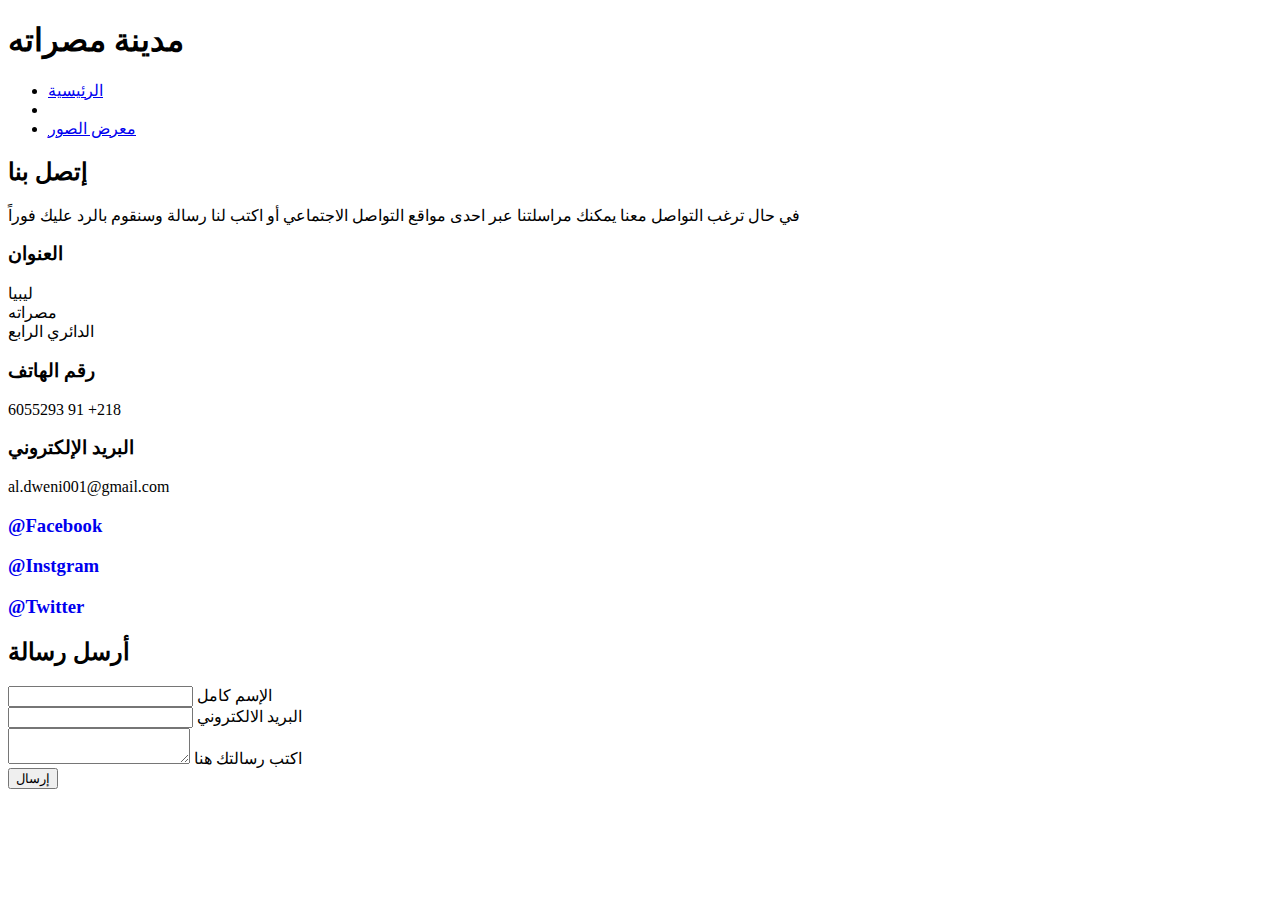
==== html/ContactUs.html @ 22d46e85 "Update ContactUs.html" ====
<!DOCTYPE html>
<html lang="en">
<head>
    <meta charset="UTF-8">
    <meta http-equiv="X-UA-Compatible" content="IE=edge">
    <meta name="viewport" content="width=device-width, initial-scale=1.0">
    <title>Document</title>
    <link rel="stylesheet" href="../css/all.min.css">
    <link rel="stylesheet" href="../css/style3.css">

</head>
<body>
   <div class="bg">
    <nav class="navbar">
    <div class="maisrata">
        <h1>مدينة مصراته</h1>
    </div>
    <div class="nav-link">
        <ul>
            <li><a href="../index.html">الرئيسية</a></li>
            <li class="active"><a href="#" style="color: white;">تواصل معنا</a></li>
            <li><a href="./PhotoGallery.html">معرض الصور</a></li>
            <a href="#"><i class="fas fa-bars"></i></a>
        </ul>
    </div>
    </nav>
     <section class="contact">
        <div class="content">
            <h2>إتصل بنا</h2>
            <p>في حال ترغب التواصل معنا يمكنك مراسلتنا عبر احدى مواقع التواصل الاجتماعي أو اكتب لنا رسالة وسنقوم بالرد عليك فوراً</p>
        </div>
        <div class="container">
            <div class="contactInfo">
                <div class="box">
                    <div class="icon"><i class="fas fa-map-marker-alt"></i></div>
                    <div class="text">
                    <h3>العنوان</h3>
                    <p>ليبيا<br>مصراته<br>الدائري الرابع</p>
                    </div>
                </div>

                <div class="box">
                    <div class="icon"><i class="fas fa-phone"></i></div>
                    <div class="text">
                    <h3>رقم الهاتف</h3>
                    <p>6055293 91 +218</p>
                    </div>
                </div>

                <div class="box">
                    <div class="icon"><i class="far fa-envelope"></i></div>
                    <div class="text">
                    <h3>البريد الإلكتروني</h3>
                    <p>al.dweni001@gmail.com</p>
                    </div>
                </div>
            </div>

            <div class="ss">
                <div class="box">
                    <div class="icon"><i class="fab fa-facebook-f" style="color: black; font-size: 30px;"></i></div>
                    <div class="text">
                    <a href="https://ar-ar.facebook.com/"style="text-decoration: none;"><h3>@Facebook</h3></a>
                    
                    <p></p>
                    </div>
                </div>

                <div class="box">
                    <div class="icon"><i class="fab fa-instagram" style="color: black; font-size: 30px;"></i></div>
                    <div class="text">
                    <a href="https://www.instagram.com/"style="text-decoration: none;"><h3>@Instgram</h3></a>
                    </div>
                </div>

                <div class="box">
                    <div class="icon"><i class="fab fa-twitter" style="color: black; font-size: 30px;"></i></div>
                    <div class="text">
                    <a href="https://www.twitter.com"style="text-decoration: none;"><h3>@Twitter</h3></a>
                    </div>
                </div>
            </div>


            <div class="contactForm">
                <form>
                    <h2>أرسل رسالة</h2>

                    <div class="inputBox"> <!-- input-data -->
                        
                        <input type="text" name="" required="required">
                        <label>الإسم كامل</label>
                    </div>

                    <div class="inputBox">
                        <input type="text" name="" required="required">
                        <label>البريد الالكتروني</label>
                       
                    </div>

                    <div class="inputBox">
                        <textarea required="required"></textarea>
                        <label>اكتب رسالتك هنا</label>
                    </div>

                    <div class="inputBox">
                        <input type="submit" name="" value="إرسال">
                    </div>


                </form>

            </div>
        </div>
    </div>
     </section>
</body>
</html>
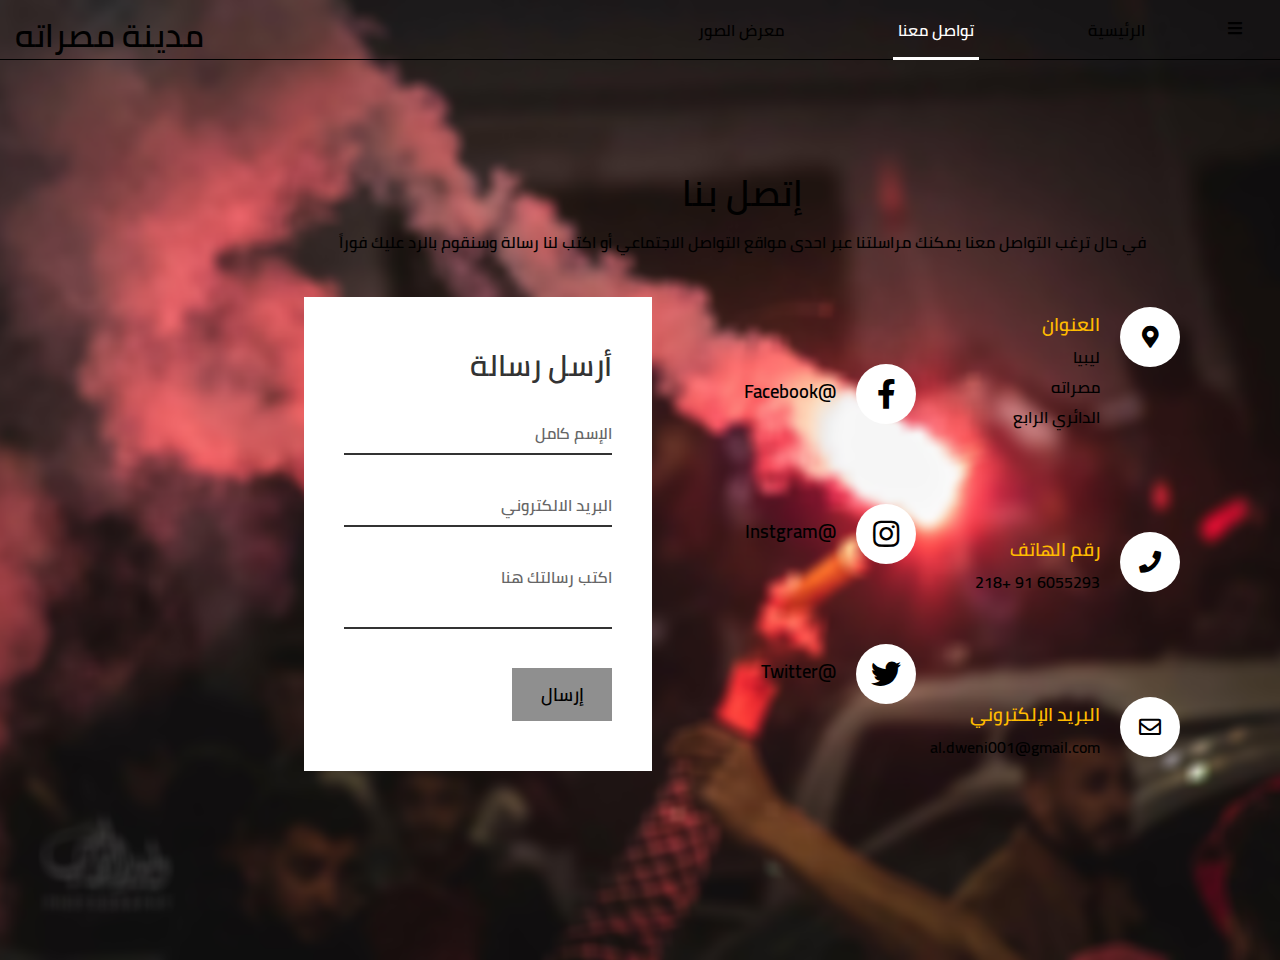
==== commit b274c7ff: "create html" ====
--- a/html/ContactUs.html
+++ b/html/ContactUs.html
@@ -17,7 +17,7 @@
     </div>
     <div class="nav-link">
         <ul>
-            <li><a href="../index.html">الرئيسية</a></li>
+            <li><a href="../HomePage.html">الرئيسية</a></li>
             <li class="active"><a href="#" style="color: white;">تواصل معنا</a></li>
             <li><a href="./PhotoGallery.html">معرض الصور</a></li>
             <a href="#"><i class="fas fa-bars"></i></a>
@@ -115,4 +115,4 @@
     </div>
      </section>
 </body>
-</html>
+</html>--- a/css/all.min.css
+++ b/css/all.min.css
@@ -0,0 +1,5 @@
+/*!
+ * Font Awesome Free 5.15.3 by @fontawesome - https://fontawesome.com
+ * License - https://fontawesome.com/license/free (Icons: CC BY 4.0, Fonts: SIL OFL 1.1, Code: MIT License)
+ */
+.fa,.fab,.fad,.fal,.far,.fas{-moz-osx-font-smoothing:grayscale;-webkit-font-smoothing:antialiased;display:inline-block;font-style:normal;font-variant:normal;text-rendering:auto;line-height:1}.fa-lg{font-size:1.33333em;line-height:.75em;vertical-align:-.0667em}.fa-xs{font-size:.75em}.fa-sm{font-size:.875em}.fa-1x{font-size:1em}.fa-2x{font-size:2em}.fa-3x{font-size:3em}.fa-4x{font-size:4em}.fa-5x{font-size:5em}.fa-6x{font-size:6em}.fa-7x{font-size:7em}.fa-8x{font-size:8em}.fa-9x{font-size:9em}.fa-10x{font-size:10em}.fa-fw{text-align:center;width:1.25em}.fa-ul{list-style-type:none;margin-left:2.5em;padding-left:0}.fa-ul>li{position:relative}.fa-li{left:-2em;position:absolute;text-align:center;width:2em;line-height:inherit}.fa-border{border:.08em solid #eee;border-radius:.1em;padding:.2em .25em .15em}.fa-pull-left{float:left}.fa-pull-right{float:right}.fa.fa-pull-left,.fab.fa-pull-left,.fal.fa-pull-left,.far.fa-pull-left,.fas.fa-pull-left{margin-right:.3em}.fa.fa-pull-right,.fab.fa-pull-right,.fal.fa-pull-right,.far.fa-pull-right,.fas.fa-pull-right{margin-left:.3em}.fa-spin{-webkit-animation:fa-spin 2s linear infinite;animation:fa-spin 2s linear infinite}.fa-pulse{-webkit-animation:fa-spin 1s steps(8) infinite;animation:fa-spin 1s steps(8) infinite}@-webkit-keyframes fa-spin{0%{-webkit-transform:rotate(0deg);transform:rotate(0deg)}to{-webkit-transform:rotate(1turn);transform:rotate(1turn)}}@keyframes fa-spin{0%{-webkit-transform:rotate(0deg);transform:rotate(0deg)}to{-webkit-transform:rotate(1turn);transform:rotate(1turn)}}.fa-rotate-90{-ms-filter:"progid:DXImageTransform.Microsoft.BasicImage(rotation=1)";-webkit-transform:rotate(90deg);transform:rotate(90deg)}.fa-rotate-180{-ms-filter:"progid:DXImageTransform.Microsoft.BasicImage(rotation=2)";-webkit-transform:rotate(180deg);transform:rotate(180deg)}.fa-rotate-270{-ms-filter:"progid:DXImageTransform.Microsoft.BasicImage(rotation=3)";-webkit-transform:rotate(270deg);transform:rotate(270deg)}.fa-flip-horizontal{-ms-filter:"progid:DXImageTransform.Microsoft.BasicImage(rotation=0, mirror=1)";-webkit-transform:scaleX(-1);transform:scaleX(-1)}.fa-flip-vertical{-webkit-transform:scaleY(-1);transform:scaleY(-1)}.fa-flip-both,.fa-flip-horizontal.fa-flip-vertical,.fa-flip-vertical{-ms-filter:"progid:DXImageTransform.Microsoft.BasicImage(rotation=2, mirror=1)"}.fa-flip-both,.fa-flip-horizontal.fa-flip-vertical{-webkit-transform:scale(-1);transform:scale(-1)}:root .fa-flip-both,:root .fa-flip-horizontal,:root .fa-flip-vertical,:root .fa-rotate-90,:root .fa-rotate-180,:root .fa-rotate-270{-webkit-filter:none;filter:none}.fa-stack{display:inline-block;height:2em;line-height:2em;position:relative;vertical-align:middle;width:2.5em}.fa-stack-1x,.fa-stack-2x{left:0;position:absolute;text-align:center;width:100%}.fa-stack-1x{line-height:inherit}.fa-stack-2x{font-size:2em}.fa-inverse{color:#fff}.fa-500px:before{content:"\f26e"}.fa-accessible-icon:before{content:"\f368"}.fa-accusoft:before{content:"\f369"}.fa-acquisitions-incorporated:before{content:"\f6af"}.fa-ad:before{content:"\f641"}.fa-address-book:before{content:"\f2b9"}.fa-address-card:before{content:"\f2bb"}.fa-adjust:before{content:"\f042"}.fa-adn:before{content:"\f170"}.fa-adversal:before{content:"\f36a"}.fa-affiliatetheme:before{content:"\f36b"}.fa-air-freshener:before{content:"\f5d0"}.fa-airbnb:before{content:"\f834"}.fa-algolia:before{content:"\f36c"}.fa-align-center:before{content:"\f037"}.fa-align-justify:before{content:"\f039"}.fa-align-left:before{content:"\f036"}.fa-align-right:before{content:"\f038"}.fa-alipay:before{content:"\f642"}.fa-allergies:before{content:"\f461"}.fa-amazon:before{content:"\f270"}.fa-amazon-pay:before{content:"\f42c"}.fa-ambulance:before{content:"\f0f9"}.fa-american-sign-language-interpreting:before{content:"\f2a3"}.fa-amilia:before{content:"\f36d"}.fa-anchor:before{content:"\f13d"}.fa-android:before{content:"\f17b"}.fa-angellist:before{content:"\f209"}.fa-angle-double-down:before{content:"\f103"}.fa-angle-double-left:before{content:"\f100"}.fa-angle-double-right:before{content:"\f101"}.fa-angle-double-up:before{content:"\f102"}.fa-angle-down:before{content:"\f107"}.fa-angle-left:before{content:"\f104"}.fa-angle-right:before{content:"\f105"}.fa-angle-up:before{content:"\f106"}.fa-angry:before{content:"\f556"}.fa-angrycreative:before{content:"\f36e"}.fa-angular:before{content:"\f420"}.fa-ankh:before{content:"\f644"}.fa-app-store:before{content:"\f36f"}.fa-app-store-ios:before{content:"\f370"}.fa-apper:before{content:"\f371"}.fa-apple:before{content:"\f179"}.fa-apple-alt:before{content:"\f5d1"}.fa-apple-pay:before{content:"\f415"}.fa-archive:before{content:"\f187"}.fa-archway:before{content:"\f557"}.fa-arrow-alt-circle-down:before{content:"\f358"}.fa-arrow-alt-circle-left:before{content:"\f359"}.fa-arrow-alt-circle-right:before{content:"\f35a"}.fa-arrow-alt-circle-up:before{content:"\f35b"}.fa-arrow-circle-down:before{content:"\f0ab"}.fa-arrow-circle-left:before{content:"\f0a8"}.fa-arrow-circle-right:before{content:"\f0a9"}.fa-arrow-circle-up:before{content:"\f0aa"}.fa-arrow-down:before{content:"\f063"}.fa-arrow-left:before{content:"\f060"}.fa-arrow-right:before{content:"\f061"}.fa-arrow-up:before{content:"\f062"}.fa-arrows-alt:before{content:"\f0b2"}.fa-arrows-alt-h:before{content:"\f337"}.fa-arrows-alt-v:before{content:"\f338"}.fa-artstation:before{content:"\f77a"}.fa-assistive-listening-systems:before{content:"\f2a2"}.fa-asterisk:before{content:"\f069"}.fa-asymmetrik:before{content:"\f372"}.fa-at:before{content:"\f1fa"}.fa-atlas:before{content:"\f558"}.fa-atlassian:before{content:"\f77b"}.fa-atom:before{content:"\f5d2"}.fa-audible:before{content:"\f373"}.fa-audio-description:before{content:"\f29e"}.fa-autoprefixer:before{content:"\f41c"}.fa-avianex:before{content:"\f374"}.fa-aviato:before{content:"\f421"}.fa-award:before{content:"\f559"}.fa-aws:before{content:"\f375"}.fa-baby:before{content:"\f77c"}.fa-baby-carriage:before{content:"\f77d"}.fa-backspace:before{content:"\f55a"}.fa-backward:before{content:"\f04a"}.fa-bacon:before{content:"\f7e5"}.fa-bacteria:before{content:"\e059"}.fa-bacterium:before{content:"\e05a"}.fa-bahai:before{content:"\f666"}.fa-balance-scale:before{content:"\f24e"}.fa-balance-scale-left:before{content:"\f515"}.fa-balance-scale-right:before{content:"\f516"}.fa-ban:before{content:"\f05e"}.fa-band-aid:before{content:"\f462"}.fa-bandcamp:before{content:"\f2d5"}.fa-barcode:before{content:"\f02a"}.fa-bars:before{content:"\f0c9"}.fa-baseball-ball:before{content:"\f433"}.fa-basketball-ball:before{content:"\f434"}.fa-bath:before{content:"\f2cd"}.fa-battery-empty:before{content:"\f244"}.fa-battery-full:before{content:"\f240"}.fa-battery-half:before{content:"\f242"}.fa-battery-quarter:before{content:"\f243"}.fa-battery-three-quarters:before{content:"\f241"}.fa-battle-net:before{content:"\f835"}.fa-bed:before{content:"\f236"}.fa-beer:before{content:"\f0fc"}.fa-behance:before{content:"\f1b4"}.fa-behance-square:before{content:"\f1b5"}.fa-bell:before{content:"\f0f3"}.fa-bell-slash:before{content:"\f1f6"}.fa-bezier-curve:before{content:"\f55b"}.fa-bible:before{content:"\f647"}.fa-bicycle:before{content:"\f206"}.fa-biking:before{content:"\f84a"}.fa-bimobject:before{content:"\f378"}.fa-binoculars:before{content:"\f1e5"}.fa-biohazard:before{content:"\f780"}.fa-birthday-cake:before{content:"\f1fd"}.fa-bitbucket:before{content:"\f171"}.fa-bitcoin:before{content:"\f379"}.fa-bity:before{content:"\f37a"}.fa-black-tie:before{content:"\f27e"}.fa-blackberry:before{content:"\f37b"}.fa-blender:before{content:"\f517"}.fa-blender-phone:before{content:"\f6b6"}.fa-blind:before{content:"\f29d"}.fa-blog:before{content:"\f781"}.fa-blogger:before{content:"\f37c"}.fa-blogger-b:before{content:"\f37d"}.fa-bluetooth:before{content:"\f293"}.fa-bluetooth-b:before{content:"\f294"}.fa-bold:before{content:"\f032"}.fa-bolt:before{content:"\f0e7"}.fa-bomb:before{content:"\f1e2"}.fa-bone:before{content:"\f5d7"}.fa-bong:before{content:"\f55c"}.fa-book:before{content:"\f02d"}.fa-book-dead:before{content:"\f6b7"}.fa-book-medical:before{content:"\f7e6"}.fa-book-open:before{content:"\f518"}.fa-book-reader:before{content:"\f5da"}.fa-bookmark:before{content:"\f02e"}.fa-bootstrap:before{content:"\f836"}.fa-border-all:before{content:"\f84c"}.fa-border-none:before{content:"\f850"}.fa-border-style:before{content:"\f853"}.fa-bowling-ball:before{content:"\f436"}.fa-box:before{content:"\f466"}.fa-box-open:before{content:"\f49e"}.fa-box-tissue:before{content:"\e05b"}.fa-boxes:before{content:"\f468"}.fa-braille:before{content:"\f2a1"}.fa-brain:before{content:"\f5dc"}.fa-bread-slice:before{content:"\f7ec"}.fa-briefcase:before{content:"\f0b1"}.fa-briefcase-medical:before{content:"\f469"}.fa-broadcast-tower:before{content:"\f519"}.fa-broom:before{content:"\f51a"}.fa-brush:before{content:"\f55d"}.fa-btc:before{content:"\f15a"}.fa-buffer:before{content:"\f837"}.fa-bug:before{content:"\f188"}.fa-building:before{content:"\f1ad"}.fa-bullhorn:before{content:"\f0a1"}.fa-bullseye:before{content:"\f140"}.fa-burn:before{content:"\f46a"}.fa-buromobelexperte:before{content:"\f37f"}.fa-bus:before{content:"\f207"}.fa-bus-alt:before{content:"\f55e"}.fa-business-time:before{content:"\f64a"}.fa-buy-n-large:before{content:"\f8a6"}.fa-buysellads:before{content:"\f20d"}.fa-calculator:before{content:"\f1ec"}.fa-calendar:before{content:"\f133"}.fa-calendar-alt:before{content:"\f073"}.fa-calendar-check:before{content:"\f274"}.fa-calendar-day:before{content:"\f783"}.fa-calendar-minus:before{content:"\f272"}.fa-calendar-plus:before{content:"\f271"}.fa-calendar-times:before{content:"\f273"}.fa-calendar-week:before{content:"\f784"}.fa-camera:before{content:"\f030"}.fa-camera-retro:before{content:"\f083"}.fa-campground:before{content:"\f6bb"}.fa-canadian-maple-leaf:before{content:"\f785"}.fa-candy-cane:before{content:"\f786"}.fa-cannabis:before{content:"\f55f"}.fa-capsules:before{content:"\f46b"}.fa-car:before{content:"\f1b9"}.fa-car-alt:before{content:"\f5de"}.fa-car-battery:before{content:"\f5df"}.fa-car-crash:before{content:"\f5e1"}.fa-car-side:before{content:"\f5e4"}.fa-caravan:before{content:"\f8ff"}.fa-caret-down:before{content:"\f0d7"}.fa-caret-left:before{content:"\f0d9"}.fa-caret-right:before{content:"\f0da"}.fa-caret-square-down:before{content:"\f150"}.fa-caret-square-left:before{content:"\f191"}.fa-caret-square-right:before{content:"\f152"}.fa-caret-square-up:before{content:"\f151"}.fa-caret-up:before{content:"\f0d8"}.fa-carrot:before{content:"\f787"}.fa-cart-arrow-down:before{content:"\f218"}.fa-cart-plus:before{content:"\f217"}.fa-cash-register:before{content:"\f788"}.fa-cat:before{content:"\f6be"}.fa-cc-amazon-pay:before{content:"\f42d"}.fa-cc-amex:before{content:"\f1f3"}.fa-cc-apple-pay:before{content:"\f416"}.fa-cc-diners-club:before{content:"\f24c"}.fa-cc-discover:before{content:"\f1f2"}.fa-cc-jcb:before{content:"\f24b"}.fa-cc-mastercard:before{content:"\f1f1"}.fa-cc-paypal:before{content:"\f1f4"}.fa-cc-stripe:before{content:"\f1f5"}.fa-cc-visa:before{content:"\f1f0"}.fa-centercode:before{content:"\f380"}.fa-centos:before{content:"\f789"}.fa-certificate:before{content:"\f0a3"}.fa-chair:before{content:"\f6c0"}.fa-chalkboard:before{content:"\f51b"}.fa-chalkboard-teacher:before{content:"\f51c"}.fa-charging-station:before{content:"\f5e7"}.fa-chart-area:before{content:"\f1fe"}.fa-chart-bar:before{content:"\f080"}.fa-chart-line:before{content:"\f201"}.fa-chart-pie:before{content:"\f200"}.fa-check:before{content:"\f00c"}.fa-check-circle:before{content:"\f058"}.fa-check-double:before{content:"\f560"}.fa-check-square:before{content:"\f14a"}.fa-cheese:before{content:"\f7ef"}.fa-chess:before{content:"\f439"}.fa-chess-bishop:before{content:"\f43a"}.fa-chess-board:before{content:"\f43c"}.fa-chess-king:before{content:"\f43f"}.fa-chess-knight:before{content:"\f441"}.fa-chess-pawn:before{content:"\f443"}.fa-chess-queen:before{content:"\f445"}.fa-chess-rook:before{content:"\f447"}.fa-chevron-circle-down:before{content:"\f13a"}.fa-chevron-circle-left:before{content:"\f137"}.fa-chevron-circle-right:before{content:"\f138"}.fa-chevron-circle-up:before{content:"\f139"}.fa-chevron-down:before{content:"\f078"}.fa-chevron-left:before{content:"\f053"}.fa-chevron-right:before{content:"\f054"}.fa-chevron-up:before{content:"\f077"}.fa-child:before{content:"\f1ae"}.fa-chrome:before{content:"\f268"}.fa-chromecast:before{content:"\f838"}.fa-church:before{content:"\f51d"}.fa-circle:before{content:"\f111"}.fa-circle-notch:before{content:"\f1ce"}.fa-city:before{content:"\f64f"}.fa-clinic-medical:before{content:"\f7f2"}.fa-clipboard:before{content:"\f328"}.fa-clipboard-check:before{content:"\f46c"}.fa-clipboard-list:before{content:"\f46d"}.fa-clock:before{content:"\f017"}.fa-clone:before{content:"\f24d"}.fa-closed-captioning:before{content:"\f20a"}.fa-cloud:before{content:"\f0c2"}.fa-cloud-download-alt:before{content:"\f381"}.fa-cloud-meatball:before{content:"\f73b"}.fa-cloud-moon:before{content:"\f6c3"}.fa-cloud-moon-rain:before{content:"\f73c"}.fa-cloud-rain:before{content:"\f73d"}.fa-cloud-showers-heavy:before{content:"\f740"}.fa-cloud-sun:before{content:"\f6c4"}.fa-cloud-sun-rain:before{content:"\f743"}.fa-cloud-upload-alt:before{content:"\f382"}.fa-cloudflare:before{content:"\e07d"}.fa-cloudscale:before{content:"\f383"}.fa-cloudsmith:before{content:"\f384"}.fa-cloudversify:before{content:"\f385"}.fa-cocktail:before{content:"\f561"}.fa-code:before{content:"\f121"}.fa-code-branch:before{content:"\f126"}.fa-codepen:before{content:"\f1cb"}.fa-codiepie:before{content:"\f284"}.fa-coffee:before{content:"\f0f4"}.fa-cog:before{content:"\f013"}.fa-cogs:before{content:"\f085"}.fa-coins:before{content:"\f51e"}.fa-columns:before{content:"\f0db"}.fa-comment:before{content:"\f075"}.fa-comment-alt:before{content:"\f27a"}.fa-comment-dollar:before{content:"\f651"}.fa-comment-dots:before{content:"\f4ad"}.fa-comment-medical:before{content:"\f7f5"}.fa-comment-slash:before{content:"\f4b3"}.fa-comments:before{content:"\f086"}.fa-comments-dollar:before{content:"\f653"}.fa-compact-disc:before{content:"\f51f"}.fa-compass:before{content:"\f14e"}.fa-compress:before{content:"\f066"}.fa-compress-alt:before{content:"\f422"}.fa-compress-arrows-alt:before{content:"\f78c"}.fa-concierge-bell:before{content:"\f562"}.fa-confluence:before{content:"\f78d"}.fa-connectdevelop:before{content:"\f20e"}.fa-contao:before{content:"\f26d"}.fa-cookie:before{content:"\f563"}.fa-cookie-bite:before{content:"\f564"}.fa-copy:before{content:"\f0c5"}.fa-copyright:before{content:"\f1f9"}.fa-cotton-bureau:before{content:"\f89e"}.fa-couch:before{content:"\f4b8"}.fa-cpanel:before{content:"\f388"}.fa-creative-commons:before{content:"\f25e"}.fa-creative-commons-by:before{content:"\f4e7"}.fa-creative-commons-nc:before{content:"\f4e8"}.fa-creative-commons-nc-eu:before{content:"\f4e9"}.fa-creative-commons-nc-jp:before{content:"\f4ea"}.fa-creative-commons-nd:before{content:"\f4eb"}.fa-creative-commons-pd:before{content:"\f4ec"}.fa-creative-commons-pd-alt:before{content:"\f4ed"}.fa-creative-commons-remix:before{content:"\f4ee"}.fa-creative-commons-sa:before{content:"\f4ef"}.fa-creative-commons-sampling:before{content:"\f4f0"}.fa-creative-commons-sampling-plus:before{content:"\f4f1"}.fa-creative-commons-share:before{content:"\f4f2"}.fa-creative-commons-zero:before{content:"\f4f3"}.fa-credit-card:before{content:"\f09d"}.fa-critical-role:before{content:"\f6c9"}.fa-crop:before{content:"\f125"}.fa-crop-alt:before{content:"\f565"}.fa-cross:before{content:"\f654"}.fa-crosshairs:before{content:"\f05b"}.fa-crow:before{content:"\f520"}.fa-crown:before{content:"\f521"}.fa-crutch:before{content:"\f7f7"}.fa-css3:before{content:"\f13c"}.fa-css3-alt:before{content:"\f38b"}.fa-cube:before{content:"\f1b2"}.fa-cubes:before{content:"\f1b3"}.fa-cut:before{content:"\f0c4"}.fa-cuttlefish:before{content:"\f38c"}.fa-d-and-d:before{content:"\f38d"}.fa-d-and-d-beyond:before{content:"\f6ca"}.fa-dailymotion:before{content:"\e052"}.fa-dashcube:before{content:"\f210"}.fa-database:before{content:"\f1c0"}.fa-deaf:before{content:"\f2a4"}.fa-deezer:before{content:"\e077"}.fa-delicious:before{content:"\f1a5"}.fa-democrat:before{content:"\f747"}.fa-deploydog:before{content:"\f38e"}.fa-deskpro:before{content:"\f38f"}.fa-desktop:before{content:"\f108"}.fa-dev:before{content:"\f6cc"}.fa-deviantart:before{content:"\f1bd"}.fa-dharmachakra:before{content:"\f655"}.fa-dhl:before{content:"\f790"}.fa-diagnoses:before{content:"\f470"}.fa-diaspora:before{content:"\f791"}.fa-dice:before{content:"\f522"}.fa-dice-d20:before{content:"\f6cf"}.fa-dice-d6:before{content:"\f6d1"}.fa-dice-five:before{content:"\f523"}.fa-dice-four:before{content:"\f524"}.fa-dice-one:before{content:"\f525"}.fa-dice-six:before{content:"\f526"}.fa-dice-three:before{content:"\f527"}.fa-dice-two:before{content:"\f528"}.fa-digg:before{content:"\f1a6"}.fa-digital-ocean:before{content:"\f391"}.fa-digital-tachograph:before{content:"\f566"}.fa-directions:before{content:"\f5eb"}.fa-discord:before{content:"\f392"}.fa-discourse:before{content:"\f393"}.fa-disease:before{content:"\f7fa"}.fa-divide:before{content:"\f529"}.fa-dizzy:before{content:"\f567"}.fa-dna:before{content:"\f471"}.fa-dochub:before{content:"\f394"}.fa-docker:before{content:"\f395"}.fa-dog:before{content:"\f6d3"}.fa-dollar-sign:before{content:"\f155"}.fa-dolly:before{content:"\f472"}.fa-dolly-flatbed:before{content:"\f474"}.fa-donate:before{content:"\f4b9"}.fa-door-closed:before{content:"\f52a"}.fa-door-open:before{content:"\f52b"}.fa-dot-circle:before{content:"\f192"}.fa-dove:before{content:"\f4ba"}.fa-download:before{content:"\f019"}.fa-draft2digital:before{content:"\f396"}.fa-drafting-compass:before{content:"\f568"}.fa-dragon:before{content:"\f6d5"}.fa-draw-polygon:before{content:"\f5ee"}.fa-dribbble:before{content:"\f17d"}.fa-dribbble-square:before{content:"\f397"}.fa-dropbox:before{content:"\f16b"}.fa-drum:before{content:"\f569"}.fa-drum-steelpan:before{content:"\f56a"}.fa-drumstick-bite:before{content:"\f6d7"}.fa-drupal:before{content:"\f1a9"}.fa-dumbbell:before{content:"\f44b"}.fa-dumpster:before{content:"\f793"}.fa-dumpster-fire:before{content:"\f794"}.fa-dungeon:before{content:"\f6d9"}.fa-dyalog:before{content:"\f399"}.fa-earlybirds:before{content:"\f39a"}.fa-ebay:before{content:"\f4f4"}.fa-edge:before{content:"\f282"}.fa-edge-legacy:before{content:"\e078"}.fa-edit:before{content:"\f044"}.fa-egg:before{content:"\f7fb"}.fa-eject:before{content:"\f052"}.fa-elementor:before{content:"\f430"}.fa-ellipsis-h:before{content:"\f141"}.fa-ellipsis-v:before{content:"\f142"}.fa-ello:before{content:"\f5f1"}.fa-ember:before{content:"\f423"}.fa-empire:before{content:"\f1d1"}.fa-envelope:before{content:"\f0e0"}.fa-envelope-open:before{content:"\f2b6"}.fa-envelope-open-text:before{content:"\f658"}.fa-envelope-square:before{content:"\f199"}.fa-envira:before{content:"\f299"}.fa-equals:before{content:"\f52c"}.fa-eraser:before{content:"\f12d"}.fa-erlang:before{content:"\f39d"}.fa-ethereum:before{content:"\f42e"}.fa-ethernet:before{content:"\f796"}.fa-etsy:before{content:"\f2d7"}.fa-euro-sign:before{content:"\f153"}.fa-evernote:before{content:"\f839"}.fa-exchange-alt:before{content:"\f362"}.fa-exclamation:before{content:"\f12a"}.fa-exclamation-circle:before{content:"\f06a"}.fa-exclamation-triangle:before{content:"\f071"}.fa-expand:before{content:"\f065"}.fa-expand-alt:before{content:"\f424"}.fa-expand-arrows-alt:before{content:"\f31e"}.fa-expeditedssl:before{content:"\f23e"}.fa-external-link-alt:before{content:"\f35d"}.fa-external-link-square-alt:before{content:"\f360"}.fa-eye:before{content:"\f06e"}.fa-eye-dropper:before{content:"\f1fb"}.fa-eye-slash:before{content:"\f070"}.fa-facebook:before{content:"\f09a"}.fa-facebook-f:before{content:"\f39e"}.fa-facebook-messenger:before{content:"\f39f"}.fa-facebook-square:before{content:"\f082"}.fa-fan:before{content:"\f863"}.fa-fantasy-flight-games:before{content:"\f6dc"}.fa-fast-backward:before{content:"\f049"}.fa-fast-forward:before{content:"\f050"}.fa-faucet:before{content:"\e005"}.fa-fax:before{content:"\f1ac"}.fa-feather:before{content:"\f52d"}.fa-feather-alt:before{content:"\f56b"}.fa-fedex:before{content:"\f797"}.fa-fedora:before{content:"\f798"}.fa-female:before{content:"\f182"}.fa-fighter-jet:before{content:"\f0fb"}.fa-figma:before{content:"\f799"}.fa-file:before{content:"\f15b"}.fa-file-alt:before{content:"\f15c"}.fa-file-archive:before{content:"\f1c6"}.fa-file-audio:before{content:"\f1c7"}.fa-file-code:before{content:"\f1c9"}.fa-file-contract:before{content:"\f56c"}.fa-file-csv:before{content:"\f6dd"}.fa-file-download:before{content:"\f56d"}.fa-file-excel:before{content:"\f1c3"}.fa-file-export:before{content:"\f56e"}.fa-file-image:before{content:"\f1c5"}.fa-file-import:before{content:"\f56f"}.fa-file-invoice:before{content:"\f570"}.fa-file-invoice-dollar:before{content:"\f571"}.fa-file-medical:before{content:"\f477"}.fa-file-medical-alt:before{content:"\f478"}.fa-file-pdf:before{content:"\f1c1"}.fa-file-powerpoint:before{content:"\f1c4"}.fa-file-prescription:before{content:"\f572"}.fa-file-signature:before{content:"\f573"}.fa-file-upload:before{content:"\f574"}.fa-file-video:before{content:"\f1c8"}.fa-file-word:before{content:"\f1c2"}.fa-fill:before{content:"\f575"}.fa-fill-drip:before{content:"\f576"}.fa-film:before{content:"\f008"}.fa-filter:before{content:"\f0b0"}.fa-fingerprint:before{content:"\f577"}.fa-fire:before{content:"\f06d"}.fa-fire-alt:before{content:"\f7e4"}.fa-fire-extinguisher:before{content:"\f134"}.fa-firefox:before{content:"\f269"}.fa-firefox-browser:before{content:"\e007"}.fa-first-aid:before{content:"\f479"}.fa-first-order:before{content:"\f2b0"}.fa-first-order-alt:before{content:"\f50a"}.fa-firstdraft:before{content:"\f3a1"}.fa-fish:before{content:"\f578"}.fa-fist-raised:before{content:"\f6de"}.fa-flag:before{content:"\f024"}.fa-flag-checkered:before{content:"\f11e"}.fa-flag-usa:before{content:"\f74d"}.fa-flask:before{content:"\f0c3"}.fa-flickr:before{content:"\f16e"}.fa-flipboard:before{content:"\f44d"}.fa-flushed:before{content:"\f579"}.fa-fly:before{content:"\f417"}.fa-folder:before{content:"\f07b"}.fa-folder-minus:before{content:"\f65d"}.fa-folder-open:before{content:"\f07c"}.fa-folder-plus:before{content:"\f65e"}.fa-font:before{content:"\f031"}.fa-font-awesome:before{content:"\f2b4"}.fa-font-awesome-alt:before{content:"\f35c"}.fa-font-awesome-flag:before{content:"\f425"}.fa-font-awesome-logo-full:before{content:"\f4e6"}.fa-fonticons:before{content:"\f280"}.fa-fonticons-fi:before{content:"\f3a2"}.fa-football-ball:before{content:"\f44e"}.fa-fort-awesome:before{content:"\f286"}.fa-fort-awesome-alt:before{content:"\f3a3"}.fa-forumbee:before{content:"\f211"}.fa-forward:before{content:"\f04e"}.fa-foursquare:before{content:"\f180"}.fa-free-code-camp:before{content:"\f2c5"}.fa-freebsd:before{content:"\f3a4"}.fa-frog:before{content:"\f52e"}.fa-frown:before{content:"\f119"}.fa-frown-open:before{content:"\f57a"}.fa-fulcrum:before{content:"\f50b"}.fa-funnel-dollar:before{content:"\f662"}.fa-futbol:before{content:"\f1e3"}.fa-galactic-republic:before{content:"\f50c"}.fa-galactic-senate:before{content:"\f50d"}.fa-gamepad:before{content:"\f11b"}.fa-gas-pump:before{content:"\f52f"}.fa-gavel:before{content:"\f0e3"}.fa-gem:before{content:"\f3a5"}.fa-genderless:before{content:"\f22d"}.fa-get-pocket:before{content:"\f265"}.fa-gg:before{content:"\f260"}.fa-gg-circle:before{content:"\f261"}.fa-ghost:before{content:"\f6e2"}.fa-gift:before{content:"\f06b"}.fa-gifts:before{content:"\f79c"}.fa-git:before{content:"\f1d3"}.fa-git-alt:before{content:"\f841"}.fa-git-square:before{content:"\f1d2"}.fa-github:before{content:"\f09b"}.fa-github-alt:before{content:"\f113"}.fa-github-square:before{content:"\f092"}.fa-gitkraken:before{content:"\f3a6"}.fa-gitlab:before{content:"\f296"}.fa-gitter:before{content:"\f426"}.fa-glass-cheers:before{content:"\f79f"}.fa-glass-martini:before{content:"\f000"}.fa-glass-martini-alt:before{content:"\f57b"}.fa-glass-whiskey:before{content:"\f7a0"}.fa-glasses:before{content:"\f530"}.fa-glide:before{content:"\f2a5"}.fa-glide-g:before{content:"\f2a6"}.fa-globe:before{content:"\f0ac"}.fa-globe-africa:before{content:"\f57c"}.fa-globe-americas:before{content:"\f57d"}.fa-globe-asia:before{content:"\f57e"}.fa-globe-europe:before{content:"\f7a2"}.fa-gofore:before{content:"\f3a7"}.fa-golf-ball:before{content:"\f450"}.fa-goodreads:before{content:"\f3a8"}.fa-goodreads-g:before{content:"\f3a9"}.fa-google:before{content:"\f1a0"}.fa-google-drive:before{content:"\f3aa"}.fa-google-pay:before{content:"\e079"}.fa-google-play:before{content:"\f3ab"}.fa-google-plus:before{content:"\f2b3"}.fa-google-plus-g:before{content:"\f0d5"}.fa-google-plus-square:before{content:"\f0d4"}.fa-google-wallet:before{content:"\f1ee"}.fa-gopuram:before{content:"\f664"}.fa-graduation-cap:before{content:"\f19d"}.fa-gratipay:before{content:"\f184"}.fa-grav:before{content:"\f2d6"}.fa-greater-than:before{content:"\f531"}.fa-greater-than-equal:before{content:"\f532"}.fa-grimace:before{content:"\f57f"}.fa-grin:before{content:"\f580"}.fa-grin-alt:before{content:"\f581"}.fa-grin-beam:before{content:"\f582"}.fa-grin-beam-sweat:before{content:"\f583"}.fa-grin-hearts:before{content:"\f584"}.fa-grin-squint:before{content:"\f585"}.fa-grin-squint-tears:before{content:"\f586"}.fa-grin-stars:before{content:"\f587"}.fa-grin-tears:before{content:"\f588"}.fa-grin-tongue:before{content:"\f589"}.fa-grin-tongue-squint:before{content:"\f58a"}.fa-grin-tongue-wink:before{content:"\f58b"}.fa-grin-wink:before{content:"\f58c"}.fa-grip-horizontal:before{content:"\f58d"}.fa-grip-lines:before{content:"\f7a4"}.fa-grip-lines-vertical:before{content:"\f7a5"}.fa-grip-vertical:before{content:"\f58e"}.fa-gripfire:before{content:"\f3ac"}.fa-grunt:before{content:"\f3ad"}.fa-guilded:before{content:"\e07e"}.fa-guitar:before{content:"\f7a6"}.fa-gulp:before{content:"\f3ae"}.fa-h-square:before{content:"\f0fd"}.fa-hacker-news:before{content:"\f1d4"}.fa-hacker-news-square:before{content:"\f3af"}.fa-hackerrank:before{content:"\f5f7"}.fa-hamburger:before{content:"\f805"}.fa-hammer:before{content:"\f6e3"}.fa-hamsa:before{content:"\f665"}.fa-hand-holding:before{content:"\f4bd"}.fa-hand-holding-heart:before{content:"\f4be"}.fa-hand-holding-medical:before{content:"\e05c"}.fa-hand-holding-usd:before{content:"\f4c0"}.fa-hand-holding-water:before{content:"\f4c1"}.fa-hand-lizard:before{content:"\f258"}.fa-hand-middle-finger:before{content:"\f806"}.fa-hand-paper:before{content:"\f256"}.fa-hand-peace:before{content:"\f25b"}.fa-hand-point-down:before{content:"\f0a7"}.fa-hand-point-left:before{content:"\f0a5"}.fa-hand-point-right:before{content:"\f0a4"}.fa-hand-point-up:before{content:"\f0a6"}.fa-hand-pointer:before{content:"\f25a"}.fa-hand-rock:before{content:"\f255"}.fa-hand-scissors:before{content:"\f257"}.fa-hand-sparkles:before{content:"\e05d"}.fa-hand-spock:before{content:"\f259"}.fa-hands:before{content:"\f4c2"}.fa-hands-helping:before{content:"\f4c4"}.fa-hands-wash:before{content:"\e05e"}.fa-handshake:before{content:"\f2b5"}.fa-handshake-alt-slash:before{content:"\e05f"}.fa-handshake-slash:before{content:"\e060"}.fa-hanukiah:before{content:"\f6e6"}.fa-hard-hat:before{content:"\f807"}.fa-hashtag:before{content:"\f292"}.fa-hat-cowboy:before{content:"\f8c0"}.fa-hat-cowboy-side:before{content:"\f8c1"}.fa-hat-wizard:before{content:"\f6e8"}.fa-hdd:before{content:"\f0a0"}.fa-head-side-cough:before{content:"\e061"}.fa-head-side-cough-slash:before{content:"\e062"}.fa-head-side-mask:before{content:"\e063"}.fa-head-side-virus:before{content:"\e064"}.fa-heading:before{content:"\f1dc"}.fa-headphones:before{content:"\f025"}.fa-headphones-alt:before{content:"\f58f"}.fa-headset:before{content:"\f590"}.fa-heart:before{content:"\f004"}.fa-heart-broken:before{content:"\f7a9"}.fa-heartbeat:before{content:"\f21e"}.fa-helicopter:before{content:"\f533"}.fa-highlighter:before{content:"\f591"}.fa-hiking:before{content:"\f6ec"}.fa-hippo:before{content:"\f6ed"}.fa-hips:before{content:"\f452"}.fa-hire-a-helper:before{content:"\f3b0"}.fa-history:before{content:"\f1da"}.fa-hive:before{content:"\e07f"}.fa-hockey-puck:before{content:"\f453"}.fa-holly-berry:before{content:"\f7aa"}.fa-home:before{content:"\f015"}.fa-hooli:before{content:"\f427"}.fa-hornbill:before{content:"\f592"}.fa-horse:before{content:"\f6f0"}.fa-horse-head:before{content:"\f7ab"}.fa-hospital:before{content:"\f0f8"}.fa-hospital-alt:before{content:"\f47d"}.fa-hospital-symbol:before{content:"\f47e"}.fa-hospital-user:before{content:"\f80d"}.fa-hot-tub:before{content:"\f593"}.fa-hotdog:before{content:"\f80f"}.fa-hotel:before{content:"\f594"}.fa-hotjar:before{content:"\f3b1"}.fa-hourglass:before{content:"\f254"}.fa-hourglass-end:before{content:"\f253"}.fa-hourglass-half:before{content:"\f252"}.fa-hourglass-start:before{content:"\f251"}.fa-house-damage:before{content:"\f6f1"}.fa-house-user:before{content:"\e065"}.fa-houzz:before{content:"\f27c"}.fa-hryvnia:before{content:"\f6f2"}.fa-html5:before{content:"\f13b"}.fa-hubspot:before{content:"\f3b2"}.fa-i-cursor:before{content:"\f246"}.fa-ice-cream:before{content:"\f810"}.fa-icicles:before{content:"\f7ad"}.fa-icons:before{content:"\f86d"}.fa-id-badge:before{content:"\f2c1"}.fa-id-card:before{content:"\f2c2"}.fa-id-card-alt:before{content:"\f47f"}.fa-ideal:before{content:"\e013"}.fa-igloo:before{content:"\f7ae"}.fa-image:before{content:"\f03e"}.fa-images:before{content:"\f302"}.fa-imdb:before{content:"\f2d8"}.fa-inbox:before{content:"\f01c"}.fa-indent:before{content:"\f03c"}.fa-industry:before{content:"\f275"}.fa-infinity:before{content:"\f534"}.fa-info:before{content:"\f129"}.fa-info-circle:before{content:"\f05a"}.fa-innosoft:before{content:"\e080"}.fa-instagram:before{content:"\f16d"}.fa-instagram-square:before{content:"\e055"}.fa-instalod:before{content:"\e081"}.fa-intercom:before{content:"\f7af"}.fa-internet-explorer:before{content:"\f26b"}.fa-invision:before{content:"\f7b0"}.fa-ioxhost:before{content:"\f208"}.fa-italic:before{content:"\f033"}.fa-itch-io:before{content:"\f83a"}.fa-itunes:before{content:"\f3b4"}.fa-itunes-note:before{content:"\f3b5"}.fa-java:before{content:"\f4e4"}.fa-jedi:before{content:"\f669"}.fa-jedi-order:before{content:"\f50e"}.fa-jenkins:before{content:"\f3b6"}.fa-jira:before{content:"\f7b1"}.fa-joget:before{content:"\f3b7"}.fa-joint:before{content:"\f595"}.fa-joomla:before{content:"\f1aa"}.fa-journal-whills:before{content:"\f66a"}.fa-js:before{content:"\f3b8"}.fa-js-square:before{content:"\f3b9"}.fa-jsfiddle:before{content:"\f1cc"}.fa-kaaba:before{content:"\f66b"}.fa-kaggle:before{content:"\f5fa"}.fa-key:before{content:"\f084"}.fa-keybase:before{content:"\f4f5"}.fa-keyboard:before{content:"\f11c"}.fa-keycdn:before{content:"\f3ba"}.fa-khanda:before{content:"\f66d"}.fa-kickstarter:before{content:"\f3bb"}.fa-kickstarter-k:before{content:"\f3bc"}.fa-kiss:before{content:"\f596"}.fa-kiss-beam:before{content:"\f597"}.fa-kiss-wink-heart:before{content:"\f598"}.fa-kiwi-bird:before{content:"\f535"}.fa-korvue:before{content:"\f42f"}.fa-landmark:before{content:"\f66f"}.fa-language:before{content:"\f1ab"}.fa-laptop:before{content:"\f109"}.fa-laptop-code:before{content:"\f5fc"}.fa-laptop-house:before{content:"\e066"}.fa-laptop-medical:before{content:"\f812"}.fa-laravel:before{content:"\f3bd"}.fa-lastfm:before{content:"\f202"}.fa-lastfm-square:before{content:"\f203"}.fa-laugh:before{content:"\f599"}.fa-laugh-beam:before{content:"\f59a"}.fa-laugh-squint:before{content:"\f59b"}.fa-laugh-wink:before{content:"\f59c"}.fa-layer-group:before{content:"\f5fd"}.fa-leaf:before{content:"\f06c"}.fa-leanpub:before{content:"\f212"}.fa-lemon:before{content:"\f094"}.fa-less:before{content:"\f41d"}.fa-less-than:before{content:"\f536"}.fa-less-than-equal:before{content:"\f537"}.fa-level-down-alt:before{content:"\f3be"}.fa-level-up-alt:before{content:"\f3bf"}.fa-life-ring:before{content:"\f1cd"}.fa-lightbulb:before{content:"\f0eb"}.fa-line:before{content:"\f3c0"}.fa-link:before{content:"\f0c1"}.fa-linkedin:before{content:"\f08c"}.fa-linkedin-in:before{content:"\f0e1"}.fa-linode:before{content:"\f2b8"}.fa-linux:before{content:"\f17c"}.fa-lira-sign:before{content:"\f195"}.fa-list:before{content:"\f03a"}.fa-list-alt:before{content:"\f022"}.fa-list-ol:before{content:"\f0cb"}.fa-list-ul:before{content:"\f0ca"}.fa-location-arrow:before{content:"\f124"}.fa-lock:before{content:"\f023"}.fa-lock-open:before{content:"\f3c1"}.fa-long-arrow-alt-down:before{content:"\f309"}.fa-long-arrow-alt-left:before{content:"\f30a"}.fa-long-arrow-alt-right:before{content:"\f30b"}.fa-long-arrow-alt-up:before{content:"\f30c"}.fa-low-vision:before{content:"\f2a8"}.fa-luggage-cart:before{content:"\f59d"}.fa-lungs:before{content:"\f604"}.fa-lungs-virus:before{content:"\e067"}.fa-lyft:before{content:"\f3c3"}.fa-magento:before{content:"\f3c4"}.fa-magic:before{content:"\f0d0"}.fa-magnet:before{content:"\f076"}.fa-mail-bulk:before{content:"\f674"}.fa-mailchimp:before{content:"\f59e"}.fa-male:before{content:"\f183"}.fa-mandalorian:before{content:"\f50f"}.fa-map:before{content:"\f279"}.fa-map-marked:before{content:"\f59f"}.fa-map-marked-alt:before{content:"\f5a0"}.fa-map-marker:before{content:"\f041"}.fa-map-marker-alt:before{content:"\f3c5"}.fa-map-pin:before{content:"\f276"}.fa-map-signs:before{content:"\f277"}.fa-markdown:before{content:"\f60f"}.fa-marker:before{content:"\f5a1"}.fa-mars:before{content:"\f222"}.fa-mars-double:before{content:"\f227"}.fa-mars-stroke:before{content:"\f229"}.fa-mars-stroke-h:before{content:"\f22b"}.fa-mars-stroke-v:before{content:"\f22a"}.fa-mask:before{content:"\f6fa"}.fa-mastodon:before{content:"\f4f6"}.fa-maxcdn:before{content:"\f136"}.fa-mdb:before{content:"\f8ca"}.fa-medal:before{content:"\f5a2"}.fa-medapps:before{content:"\f3c6"}.fa-medium:before{content:"\f23a"}.fa-medium-m:before{content:"\f3c7"}.fa-medkit:before{content:"\f0fa"}.fa-medrt:before{content:"\f3c8"}.fa-meetup:before{content:"\f2e0"}.fa-megaport:before{content:"\f5a3"}.fa-meh:before{content:"\f11a"}.fa-meh-blank:before{content:"\f5a4"}.fa-meh-rolling-eyes:before{content:"\f5a5"}.fa-memory:before{content:"\f538"}.fa-mendeley:before{content:"\f7b3"}.fa-menorah:before{content:"\f676"}.fa-mercury:before{content:"\f223"}.fa-meteor:before{content:"\f753"}.fa-microblog:before{content:"\e01a"}.fa-microchip:before{content:"\f2db"}.fa-microphone:before{content:"\f130"}.fa-microphone-alt:before{content:"\f3c9"}.fa-microphone-alt-slash:before{content:"\f539"}.fa-microphone-slash:before{content:"\f131"}.fa-microscope:before{content:"\f610"}.fa-microsoft:before{content:"\f3ca"}.fa-minus:before{content:"\f068"}.fa-minus-circle:before{content:"\f056"}.fa-minus-square:before{content:"\f146"}.fa-mitten:before{content:"\f7b5"}.fa-mix:before{content:"\f3cb"}.fa-mixcloud:before{content:"\f289"}.fa-mixer:before{content:"\e056"}.fa-mizuni:before{content:"\f3cc"}.fa-mobile:before{content:"\f10b"}.fa-mobile-alt:before{content:"\f3cd"}.fa-modx:before{content:"\f285"}.fa-monero:before{content:"\f3d0"}.fa-money-bill:before{content:"\f0d6"}.fa-money-bill-alt:before{content:"\f3d1"}.fa-money-bill-wave:before{content:"\f53a"}.fa-money-bill-wave-alt:before{content:"\f53b"}.fa-money-check:before{content:"\f53c"}.fa-money-check-alt:before{content:"\f53d"}.fa-monument:before{content:"\f5a6"}.fa-moon:before{content:"\f186"}.fa-mortar-pestle:before{content:"\f5a7"}.fa-mosque:before{content:"\f678"}.fa-motorcycle:before{content:"\f21c"}.fa-mountain:before{content:"\f6fc"}.fa-mouse:before{content:"\f8cc"}.fa-mouse-pointer:before{content:"\f245"}.fa-mug-hot:before{content:"\f7b6"}.fa-music:before{content:"\f001"}.fa-napster:before{content:"\f3d2"}.fa-neos:before{content:"\f612"}.fa-network-wired:before{content:"\f6ff"}.fa-neuter:before{content:"\f22c"}.fa-newspaper:before{content:"\f1ea"}.fa-nimblr:before{content:"\f5a8"}.fa-node:before{content:"\f419"}.fa-node-js:before{content:"\f3d3"}.fa-not-equal:before{content:"\f53e"}.fa-notes-medical:before{content:"\f481"}.fa-npm:before{content:"\f3d4"}.fa-ns8:before{content:"\f3d5"}.fa-nutritionix:before{content:"\f3d6"}.fa-object-group:before{content:"\f247"}.fa-object-ungroup:before{content:"\f248"}.fa-octopus-deploy:before{content:"\e082"}.fa-odnoklassniki:before{content:"\f263"}.fa-odnoklassniki-square:before{content:"\f264"}.fa-oil-can:before{content:"\f613"}.fa-old-republic:before{content:"\f510"}.fa-om:before{content:"\f679"}.fa-opencart:before{content:"\f23d"}.fa-openid:before{content:"\f19b"}.fa-opera:before{content:"\f26a"}.fa-optin-monster:before{content:"\f23c"}.fa-orcid:before{content:"\f8d2"}.fa-osi:before{content:"\f41a"}.fa-otter:before{content:"\f700"}.fa-outdent:before{content:"\f03b"}.fa-page4:before{content:"\f3d7"}.fa-pagelines:before{content:"\f18c"}.fa-pager:before{content:"\f815"}.fa-paint-brush:before{content:"\f1fc"}.fa-paint-roller:before{content:"\f5aa"}.fa-palette:before{content:"\f53f"}.fa-palfed:before{content:"\f3d8"}.fa-pallet:before{content:"\f482"}.fa-paper-plane:before{content:"\f1d8"}.fa-paperclip:before{content:"\f0c6"}.fa-parachute-box:before{content:"\f4cd"}.fa-paragraph:before{content:"\f1dd"}.fa-parking:before{content:"\f540"}.fa-passport:before{content:"\f5ab"}.fa-pastafarianism:before{content:"\f67b"}.fa-paste:before{content:"\f0ea"}.fa-patreon:before{content:"\f3d9"}.fa-pause:before{content:"\f04c"}.fa-pause-circle:before{content:"\f28b"}.fa-paw:before{content:"\f1b0"}.fa-paypal:before{content:"\f1ed"}.fa-peace:before{content:"\f67c"}.fa-pen:before{content:"\f304"}.fa-pen-alt:before{content:"\f305"}.fa-pen-fancy:before{content:"\f5ac"}.fa-pen-nib:before{content:"\f5ad"}.fa-pen-square:before{content:"\f14b"}.fa-pencil-alt:before{content:"\f303"}.fa-pencil-ruler:before{content:"\f5ae"}.fa-penny-arcade:before{content:"\f704"}.fa-people-arrows:before{content:"\e068"}.fa-people-carry:before{content:"\f4ce"}.fa-pepper-hot:before{content:"\f816"}.fa-perbyte:before{content:"\e083"}.fa-percent:before{content:"\f295"}.fa-percentage:before{content:"\f541"}.fa-periscope:before{content:"\f3da"}.fa-person-booth:before{content:"\f756"}.fa-phabricator:before{content:"\f3db"}.fa-phoenix-framework:before{content:"\f3dc"}.fa-phoenix-squadron:before{content:"\f511"}.fa-phone:before{content:"\f095"}.fa-phone-alt:before{content:"\f879"}.fa-phone-slash:before{content:"\f3dd"}.fa-phone-square:before{content:"\f098"}.fa-phone-square-alt:before{content:"\f87b"}.fa-phone-volume:before{content:"\f2a0"}.fa-photo-video:before{content:"\f87c"}.fa-php:before{content:"\f457"}.fa-pied-piper:before{content:"\f2ae"}.fa-pied-piper-alt:before{content:"\f1a8"}.fa-pied-piper-hat:before{content:"\f4e5"}.fa-pied-piper-pp:before{content:"\f1a7"}.fa-pied-piper-square:before{content:"\e01e"}.fa-piggy-bank:before{content:"\f4d3"}.fa-pills:before{content:"\f484"}.fa-pinterest:before{content:"\f0d2"}.fa-pinterest-p:before{content:"\f231"}.fa-pinterest-square:before{content:"\f0d3"}.fa-pizza-slice:before{content:"\f818"}.fa-place-of-worship:before{content:"\f67f"}.fa-plane:before{content:"\f072"}.fa-plane-arrival:before{content:"\f5af"}.fa-plane-departure:before{content:"\f5b0"}.fa-plane-slash:before{content:"\e069"}.fa-play:before{content:"\f04b"}.fa-play-circle:before{content:"\f144"}.fa-playstation:before{content:"\f3df"}.fa-plug:before{content:"\f1e6"}.fa-plus:before{content:"\f067"}.fa-plus-circle:before{content:"\f055"}.fa-plus-square:before{content:"\f0fe"}.fa-podcast:before{content:"\f2ce"}.fa-poll:before{content:"\f681"}.fa-poll-h:before{content:"\f682"}.fa-poo:before{content:"\f2fe"}.fa-poo-storm:before{content:"\f75a"}.fa-poop:before{content:"\f619"}.fa-portrait:before{content:"\f3e0"}.fa-pound-sign:before{content:"\f154"}.fa-power-off:before{content:"\f011"}.fa-pray:before{content:"\f683"}.fa-praying-hands:before{content:"\f684"}.fa-prescription:before{content:"\f5b1"}.fa-prescription-bottle:before{content:"\f485"}.fa-prescription-bottle-alt:before{content:"\f486"}.fa-print:before{content:"\f02f"}.fa-procedures:before{content:"\f487"}.fa-product-hunt:before{content:"\f288"}.fa-project-diagram:before{content:"\f542"}.fa-pump-medical:before{content:"\e06a"}.fa-pump-soap:before{content:"\e06b"}.fa-pushed:before{content:"\f3e1"}.fa-puzzle-piece:before{content:"\f12e"}.fa-python:before{content:"\f3e2"}.fa-qq:before{content:"\f1d6"}.fa-qrcode:before{content:"\f029"}.fa-question:before{content:"\f128"}.fa-question-circle:before{content:"\f059"}.fa-quidditch:before{content:"\f458"}.fa-quinscape:before{content:"\f459"}.fa-quora:before{content:"\f2c4"}.fa-quote-left:before{content:"\f10d"}.fa-quote-right:before{content:"\f10e"}.fa-quran:before{content:"\f687"}.fa-r-project:before{content:"\f4f7"}.fa-radiation:before{content:"\f7b9"}.fa-radiation-alt:before{content:"\f7ba"}.fa-rainbow:before{content:"\f75b"}.fa-random:before{content:"\f074"}.fa-raspberry-pi:before{content:"\f7bb"}.fa-ravelry:before{content:"\f2d9"}.fa-react:before{content:"\f41b"}.fa-reacteurope:before{content:"\f75d"}.fa-readme:before{content:"\f4d5"}.fa-rebel:before{content:"\f1d0"}.fa-receipt:before{content:"\f543"}.fa-record-vinyl:before{content:"\f8d9"}.fa-recycle:before{content:"\f1b8"}.fa-red-river:before{content:"\f3e3"}.fa-reddit:before{content:"\f1a1"}.fa-reddit-alien:before{content:"\f281"}.fa-reddit-square:before{content:"\f1a2"}.fa-redhat:before{content:"\f7bc"}.fa-redo:before{content:"\f01e"}.fa-redo-alt:before{content:"\f2f9"}.fa-registered:before{content:"\f25d"}.fa-remove-format:before{content:"\f87d"}.fa-renren:before{content:"\f18b"}.fa-reply:before{content:"\f3e5"}.fa-reply-all:before{content:"\f122"}.fa-replyd:before{content:"\f3e6"}.fa-republican:before{content:"\f75e"}.fa-researchgate:before{content:"\f4f8"}.fa-resolving:before{content:"\f3e7"}.fa-restroom:before{content:"\f7bd"}.fa-retweet:before{content:"\f079"}.fa-rev:before{content:"\f5b2"}.fa-ribbon:before{content:"\f4d6"}.fa-ring:before{content:"\f70b"}.fa-road:before{content:"\f018"}.fa-robot:before{content:"\f544"}.fa-rocket:before{content:"\f135"}.fa-rocketchat:before{content:"\f3e8"}.fa-rockrms:before{content:"\f3e9"}.fa-route:before{content:"\f4d7"}.fa-rss:before{content:"\f09e"}.fa-rss-square:before{content:"\f143"}.fa-ruble-sign:before{content:"\f158"}.fa-ruler:before{content:"\f545"}.fa-ruler-combined:before{content:"\f546"}.fa-ruler-horizontal:before{content:"\f547"}.fa-ruler-vertical:before{content:"\f548"}.fa-running:before{content:"\f70c"}.fa-rupee-sign:before{content:"\f156"}.fa-rust:before{content:"\e07a"}.fa-sad-cry:before{content:"\f5b3"}.fa-sad-tear:before{content:"\f5b4"}.fa-safari:before{content:"\f267"}.fa-salesforce:before{content:"\f83b"}.fa-sass:before{content:"\f41e"}.fa-satellite:before{content:"\f7bf"}.fa-satellite-dish:before{content:"\f7c0"}.fa-save:before{content:"\f0c7"}.fa-schlix:before{content:"\f3ea"}.fa-school:before{content:"\f549"}.fa-screwdriver:before{content:"\f54a"}.fa-scribd:before{content:"\f28a"}.fa-scroll:before{content:"\f70e"}.fa-sd-card:before{content:"\f7c2"}.fa-search:before{content:"\f002"}.fa-search-dollar:before{content:"\f688"}.fa-search-location:before{content:"\f689"}.fa-search-minus:before{content:"\f010"}.fa-search-plus:before{content:"\f00e"}.fa-searchengin:before{content:"\f3eb"}.fa-seedling:before{content:"\f4d8"}.fa-sellcast:before{content:"\f2da"}.fa-sellsy:before{content:"\f213"}.fa-server:before{content:"\f233"}.fa-servicestack:before{content:"\f3ec"}.fa-shapes:before{content:"\f61f"}.fa-share:before{content:"\f064"}.fa-share-alt:before{content:"\f1e0"}.fa-share-alt-square:before{content:"\f1e1"}.fa-share-square:before{content:"\f14d"}.fa-shekel-sign:before{content:"\f20b"}.fa-shield-alt:before{content:"\f3ed"}.fa-shield-virus:before{content:"\e06c"}.fa-ship:before{content:"\f21a"}.fa-shipping-fast:before{content:"\f48b"}.fa-shirtsinbulk:before{content:"\f214"}.fa-shoe-prints:before{content:"\f54b"}.fa-shopify:before{content:"\e057"}.fa-shopping-bag:before{content:"\f290"}.fa-shopping-basket:before{content:"\f291"}.fa-shopping-cart:before{content:"\f07a"}.fa-shopware:before{content:"\f5b5"}.fa-shower:before{content:"\f2cc"}.fa-shuttle-van:before{content:"\f5b6"}.fa-sign:before{content:"\f4d9"}.fa-sign-in-alt:before{content:"\f2f6"}.fa-sign-language:before{content:"\f2a7"}.fa-sign-out-alt:before{content:"\f2f5"}.fa-signal:before{content:"\f012"}.fa-signature:before{content:"\f5b7"}.fa-sim-card:before{content:"\f7c4"}.fa-simplybuilt:before{content:"\f215"}.fa-sink:before{content:"\e06d"}.fa-sistrix:before{content:"\f3ee"}.fa-sitemap:before{content:"\f0e8"}.fa-sith:before{content:"\f512"}.fa-skating:before{content:"\f7c5"}.fa-sketch:before{content:"\f7c6"}.fa-skiing:before{content:"\f7c9"}.fa-skiing-nordic:before{content:"\f7ca"}.fa-skull:before{content:"\f54c"}.fa-skull-crossbones:before{content:"\f714"}.fa-skyatlas:before{content:"\f216"}.fa-skype:before{content:"\f17e"}.fa-slack:before{content:"\f198"}.fa-slack-hash:before{content:"\f3ef"}.fa-slash:before{content:"\f715"}.fa-sleigh:before{content:"\f7cc"}.fa-sliders-h:before{content:"\f1de"}.fa-slideshare:before{content:"\f1e7"}.fa-smile:before{content:"\f118"}.fa-smile-beam:before{content:"\f5b8"}.fa-smile-wink:before{content:"\f4da"}.fa-smog:before{content:"\f75f"}.fa-smoking:before{content:"\f48d"}.fa-smoking-ban:before{content:"\f54d"}.fa-sms:before{content:"\f7cd"}.fa-snapchat:before{content:"\f2ab"}.fa-snapchat-ghost:before{content:"\f2ac"}.fa-snapchat-square:before{content:"\f2ad"}.fa-snowboarding:before{content:"\f7ce"}.fa-snowflake:before{content:"\f2dc"}.fa-snowman:before{content:"\f7d0"}.fa-snowplow:before{content:"\f7d2"}.fa-soap:before{content:"\e06e"}.fa-socks:before{content:"\f696"}.fa-solar-panel:before{content:"\f5ba"}.fa-sort:before{content:"\f0dc"}.fa-sort-alpha-down:before{content:"\f15d"}.fa-sort-alpha-down-alt:before{content:"\f881"}.fa-sort-alpha-up:before{content:"\f15e"}.fa-sort-alpha-up-alt:before{content:"\f882"}.fa-sort-amount-down:before{content:"\f160"}.fa-sort-amount-down-alt:before{content:"\f884"}.fa-sort-amount-up:before{content:"\f161"}.fa-sort-amount-up-alt:before{content:"\f885"}.fa-sort-down:before{content:"\f0dd"}.fa-sort-numeric-down:before{content:"\f162"}.fa-sort-numeric-down-alt:before{content:"\f886"}.fa-sort-numeric-up:before{content:"\f163"}.fa-sort-numeric-up-alt:before{content:"\f887"}.fa-sort-up:before{content:"\f0de"}.fa-soundcloud:before{content:"\f1be"}.fa-sourcetree:before{content:"\f7d3"}.fa-spa:before{content:"\f5bb"}.fa-space-shuttle:before{content:"\f197"}.fa-speakap:before{content:"\f3f3"}.fa-speaker-deck:before{content:"\f83c"}.fa-spell-check:before{content:"\f891"}.fa-spider:before{content:"\f717"}.fa-spinner:before{content:"\f110"}.fa-splotch:before{content:"\f5bc"}.fa-spotify:before{content:"\f1bc"}.fa-spray-can:before{content:"\f5bd"}.fa-square:before{content:"\f0c8"}.fa-square-full:before{content:"\f45c"}.fa-square-root-alt:before{content:"\f698"}.fa-squarespace:before{content:"\f5be"}.fa-stack-exchange:before{content:"\f18d"}.fa-stack-overflow:before{content:"\f16c"}.fa-stackpath:before{content:"\f842"}.fa-stamp:before{content:"\f5bf"}.fa-star:before{content:"\f005"}.fa-star-and-crescent:before{content:"\f699"}.fa-star-half:before{content:"\f089"}.fa-star-half-alt:before{content:"\f5c0"}.fa-star-of-david:before{content:"\f69a"}.fa-star-of-life:before{content:"\f621"}.fa-staylinked:before{content:"\f3f5"}.fa-steam:before{content:"\f1b6"}.fa-steam-square:before{content:"\f1b7"}.fa-steam-symbol:before{content:"\f3f6"}.fa-step-backward:before{content:"\f048"}.fa-step-forward:before{content:"\f051"}.fa-stethoscope:before{content:"\f0f1"}.fa-sticker-mule:before{content:"\f3f7"}.fa-sticky-note:before{content:"\f249"}.fa-stop:before{content:"\f04d"}.fa-stop-circle:before{content:"\f28d"}.fa-stopwatch:before{content:"\f2f2"}.fa-stopwatch-20:before{content:"\e06f"}.fa-store:before{content:"\f54e"}.fa-store-alt:before{content:"\f54f"}.fa-store-alt-slash:before{content:"\e070"}.fa-store-slash:before{content:"\e071"}.fa-strava:before{content:"\f428"}.fa-stream:before{content:"\f550"}.fa-street-view:before{content:"\f21d"}.fa-strikethrough:before{content:"\f0cc"}.fa-stripe:before{content:"\f429"}.fa-stripe-s:before{content:"\f42a"}.fa-stroopwafel:before{content:"\f551"}.fa-studiovinari:before{content:"\f3f8"}.fa-stumbleupon:before{content:"\f1a4"}.fa-stumbleupon-circle:before{content:"\f1a3"}.fa-subscript:before{content:"\f12c"}.fa-subway:before{content:"\f239"}.fa-suitcase:before{content:"\f0f2"}.fa-suitcase-rolling:before{content:"\f5c1"}.fa-sun:before{content:"\f185"}.fa-superpowers:before{content:"\f2dd"}.fa-superscript:before{content:"\f12b"}.fa-supple:before{content:"\f3f9"}.fa-surprise:before{content:"\f5c2"}.fa-suse:before{content:"\f7d6"}.fa-swatchbook:before{content:"\f5c3"}.fa-swift:before{content:"\f8e1"}.fa-swimmer:before{content:"\f5c4"}.fa-swimming-pool:before{content:"\f5c5"}.fa-symfony:before{content:"\f83d"}.fa-synagogue:before{content:"\f69b"}.fa-sync:before{content:"\f021"}.fa-sync-alt:before{content:"\f2f1"}.fa-syringe:before{content:"\f48e"}.fa-table:before{content:"\f0ce"}.fa-table-tennis:before{content:"\f45d"}.fa-tablet:before{content:"\f10a"}.fa-tablet-alt:before{content:"\f3fa"}.fa-tablets:before{content:"\f490"}.fa-tachometer-alt:before{content:"\f3fd"}.fa-tag:before{content:"\f02b"}.fa-tags:before{content:"\f02c"}.fa-tape:before{content:"\f4db"}.fa-tasks:before{content:"\f0ae"}.fa-taxi:before{content:"\f1ba"}.fa-teamspeak:before{content:"\f4f9"}.fa-teeth:before{content:"\f62e"}.fa-teeth-open:before{content:"\f62f"}.fa-telegram:before{content:"\f2c6"}.fa-telegram-plane:before{content:"\f3fe"}.fa-temperature-high:before{content:"\f769"}.fa-temperature-low:before{content:"\f76b"}.fa-tencent-weibo:before{content:"\f1d5"}.fa-tenge:before{content:"\f7d7"}.fa-terminal:before{content:"\f120"}.fa-text-height:before{content:"\f034"}.fa-text-width:before{content:"\f035"}.fa-th:before{content:"\f00a"}.fa-th-large:before{content:"\f009"}.fa-th-list:before{content:"\f00b"}.fa-the-red-yeti:before{content:"\f69d"}.fa-theater-masks:before{content:"\f630"}.fa-themeco:before{content:"\f5c6"}.fa-themeisle:before{content:"\f2b2"}.fa-thermometer:before{content:"\f491"}.fa-thermometer-empty:before{content:"\f2cb"}.fa-thermometer-full:before{content:"\f2c7"}.fa-thermometer-half:before{content:"\f2c9"}.fa-thermometer-quarter:before{content:"\f2ca"}.fa-thermometer-three-quarters:before{content:"\f2c8"}.fa-think-peaks:before{content:"\f731"}.fa-thumbs-down:before{content:"\f165"}.fa-thumbs-up:before{content:"\f164"}.fa-thumbtack:before{content:"\f08d"}.fa-ticket-alt:before{content:"\f3ff"}.fa-tiktok:before{content:"\e07b"}.fa-times:before{content:"\f00d"}.fa-times-circle:before{content:"\f057"}.fa-tint:before{content:"\f043"}.fa-tint-slash:before{content:"\f5c7"}.fa-tired:before{content:"\f5c8"}.fa-toggle-off:before{content:"\f204"}.fa-toggle-on:before{content:"\f205"}.fa-toilet:before{content:"\f7d8"}.fa-toilet-paper:before{content:"\f71e"}.fa-toilet-paper-slash:before{content:"\e072"}.fa-toolbox:before{content:"\f552"}.fa-tools:before{content:"\f7d9"}.fa-tooth:before{content:"\f5c9"}.fa-torah:before{content:"\f6a0"}.fa-torii-gate:before{content:"\f6a1"}.fa-tractor:before{content:"\f722"}.fa-trade-federation:before{content:"\f513"}.fa-trademark:before{content:"\f25c"}.fa-traffic-light:before{content:"\f637"}.fa-trailer:before{content:"\e041"}.fa-train:before{content:"\f238"}.fa-tram:before{content:"\f7da"}.fa-transgender:before{content:"\f224"}.fa-transgender-alt:before{content:"\f225"}.fa-trash:before{content:"\f1f8"}.fa-trash-alt:before{content:"\f2ed"}.fa-trash-restore:before{content:"\f829"}.fa-trash-restore-alt:before{content:"\f82a"}.fa-tree:before{content:"\f1bb"}.fa-trello:before{content:"\f181"}.fa-tripadvisor:before{content:"\f262"}.fa-trophy:before{content:"\f091"}.fa-truck:before{content:"\f0d1"}.fa-truck-loading:before{content:"\f4de"}.fa-truck-monster:before{content:"\f63b"}.fa-truck-moving:before{content:"\f4df"}.fa-truck-pickup:before{content:"\f63c"}.fa-tshirt:before{content:"\f553"}.fa-tty:before{content:"\f1e4"}.fa-tumblr:before{content:"\f173"}.fa-tumblr-square:before{content:"\f174"}.fa-tv:before{content:"\f26c"}.fa-twitch:before{content:"\f1e8"}.fa-twitter:before{content:"\f099"}.fa-twitter-square:before{content:"\f081"}.fa-typo3:before{content:"\f42b"}.fa-uber:before{content:"\f402"}.fa-ubuntu:before{content:"\f7df"}.fa-uikit:before{content:"\f403"}.fa-umbraco:before{content:"\f8e8"}.fa-umbrella:before{content:"\f0e9"}.fa-umbrella-beach:before{content:"\f5ca"}.fa-uncharted:before{content:"\e084"}.fa-underline:before{content:"\f0cd"}.fa-undo:before{content:"\f0e2"}.fa-undo-alt:before{content:"\f2ea"}.fa-uniregistry:before{content:"\f404"}.fa-unity:before{content:"\e049"}.fa-universal-access:before{content:"\f29a"}.fa-university:before{content:"\f19c"}.fa-unlink:before{content:"\f127"}.fa-unlock:before{content:"\f09c"}.fa-unlock-alt:before{content:"\f13e"}.fa-unsplash:before{content:"\e07c"}.fa-untappd:before{content:"\f405"}.fa-upload:before{content:"\f093"}.fa-ups:before{content:"\f7e0"}.fa-usb:before{content:"\f287"}.fa-user:before{content:"\f007"}.fa-user-alt:before{content:"\f406"}.fa-user-alt-slash:before{content:"\f4fa"}.fa-user-astronaut:before{content:"\f4fb"}.fa-user-check:before{content:"\f4fc"}.fa-user-circle:before{content:"\f2bd"}.fa-user-clock:before{content:"\f4fd"}.fa-user-cog:before{content:"\f4fe"}.fa-user-edit:before{content:"\f4ff"}.fa-user-friends:before{content:"\f500"}.fa-user-graduate:before{content:"\f501"}.fa-user-injured:before{content:"\f728"}.fa-user-lock:before{content:"\f502"}.fa-user-md:before{content:"\f0f0"}.fa-user-minus:before{content:"\f503"}.fa-user-ninja:before{content:"\f504"}.fa-user-nurse:before{content:"\f82f"}.fa-user-plus:before{content:"\f234"}.fa-user-secret:before{content:"\f21b"}.fa-user-shield:before{content:"\f505"}.fa-user-slash:before{content:"\f506"}.fa-user-tag:before{content:"\f507"}.fa-user-tie:before{content:"\f508"}.fa-user-times:before{content:"\f235"}.fa-users:before{content:"\f0c0"}.fa-users-cog:before{content:"\f509"}.fa-users-slash:before{content:"\e073"}.fa-usps:before{content:"\f7e1"}.fa-ussunnah:before{content:"\f407"}.fa-utensil-spoon:before{content:"\f2e5"}.fa-utensils:before{content:"\f2e7"}.fa-vaadin:before{content:"\f408"}.fa-vector-square:before{content:"\f5cb"}.fa-venus:before{content:"\f221"}.fa-venus-double:before{content:"\f226"}.fa-venus-mars:before{content:"\f228"}.fa-vest:before{content:"\e085"}.fa-vest-patches:before{content:"\e086"}.fa-viacoin:before{content:"\f237"}.fa-viadeo:before{content:"\f2a9"}.fa-viadeo-square:before{content:"\f2aa"}.fa-vial:before{content:"\f492"}.fa-vials:before{content:"\f493"}.fa-viber:before{content:"\f409"}.fa-video:before{content:"\f03d"}.fa-video-slash:before{content:"\f4e2"}.fa-vihara:before{content:"\f6a7"}.fa-vimeo:before{content:"\f40a"}.fa-vimeo-square:before{content:"\f194"}.fa-vimeo-v:before{content:"\f27d"}.fa-vine:before{content:"\f1ca"}.fa-virus:before{content:"\e074"}.fa-virus-slash:before{content:"\e075"}.fa-viruses:before{content:"\e076"}.fa-vk:before{content:"\f189"}.fa-vnv:before{content:"\f40b"}.fa-voicemail:before{content:"\f897"}.fa-volleyball-ball:before{content:"\f45f"}.fa-volume-down:before{content:"\f027"}.fa-volume-mute:before{content:"\f6a9"}.fa-volume-off:before{content:"\f026"}.fa-volume-up:before{content:"\f028"}.fa-vote-yea:before{content:"\f772"}.fa-vr-cardboard:before{content:"\f729"}.fa-vuejs:before{content:"\f41f"}.fa-walking:before{content:"\f554"}.fa-wallet:before{content:"\f555"}.fa-warehouse:before{content:"\f494"}.fa-watchman-monitoring:before{content:"\e087"}.fa-water:before{content:"\f773"}.fa-wave-square:before{content:"\f83e"}.fa-waze:before{content:"\f83f"}.fa-weebly:before{content:"\f5cc"}.fa-weibo:before{content:"\f18a"}.fa-weight:before{content:"\f496"}.fa-weight-hanging:before{content:"\f5cd"}.fa-weixin:before{content:"\f1d7"}.fa-whatsapp:before{content:"\f232"}.fa-whatsapp-square:before{content:"\f40c"}.fa-wheelchair:before{content:"\f193"}.fa-whmcs:before{content:"\f40d"}.fa-wifi:before{content:"\f1eb"}.fa-wikipedia-w:before{content:"\f266"}.fa-wind:before{content:"\f72e"}.fa-window-close:before{content:"\f410"}.fa-window-maximize:before{content:"\f2d0"}.fa-window-minimize:before{content:"\f2d1"}.fa-window-restore:before{content:"\f2d2"}.fa-windows:before{content:"\f17a"}.fa-wine-bottle:before{content:"\f72f"}.fa-wine-glass:before{content:"\f4e3"}.fa-wine-glass-alt:before{content:"\f5ce"}.fa-wix:before{content:"\f5cf"}.fa-wizards-of-the-coast:before{content:"\f730"}.fa-wodu:before{content:"\e088"}.fa-wolf-pack-battalion:before{content:"\f514"}.fa-won-sign:before{content:"\f159"}.fa-wordpress:before{content:"\f19a"}.fa-wordpress-simple:before{content:"\f411"}.fa-wpbeginner:before{content:"\f297"}.fa-wpexplorer:before{content:"\f2de"}.fa-wpforms:before{content:"\f298"}.fa-wpressr:before{content:"\f3e4"}.fa-wrench:before{content:"\f0ad"}.fa-x-ray:before{content:"\f497"}.fa-xbox:before{content:"\f412"}.fa-xing:before{content:"\f168"}.fa-xing-square:before{content:"\f169"}.fa-y-combinator:before{content:"\f23b"}.fa-yahoo:before{content:"\f19e"}.fa-yammer:before{content:"\f840"}.fa-yandex:before{content:"\f413"}.fa-yandex-international:before{content:"\f414"}.fa-yarn:before{content:"\f7e3"}.fa-yelp:before{content:"\f1e9"}.fa-yen-sign:before{content:"\f157"}.fa-yin-yang:before{content:"\f6ad"}.fa-yoast:before{content:"\f2b1"}.fa-youtube:before{content:"\f167"}.fa-youtube-square:before{content:"\f431"}.fa-zhihu:before{content:"\f63f"}.sr-only{border:0;clip:rect(0,0,0,0);height:1px;margin:-1px;overflow:hidden;padding:0;position:absolute;width:1px}.sr-only-focusable:active,.sr-only-focusable:focus{clip:auto;height:auto;margin:0;overflow:visible;position:static;width:auto}@font-face{font-family:"Font Awesome 5 Brands";font-style:normal;font-weight:400;font-display:block;src:url(../webfonts/fa-brands-400.eot);src:url(../webfonts/fa-brands-400.eot?#iefix) format("embedded-opentype"),url(../webfonts/fa-brands-400.woff2) format("woff2"),url(../webfonts/fa-brands-400.woff) format("woff"),url(../webfonts/fa-brands-400.ttf) format("truetype"),url(../webfonts/fa-brands-400.svg#fontawesome) format("svg")}.fab{font-family:"Font Awesome 5 Brands"}@font-face{font-family:"Font Awesome 5 Free";font-style:normal;font-weight:400;font-display:block;src:url(../webfonts/fa-regular-400.eot);src:url(../webfonts/fa-regular-400.eot?#iefix) format("embedded-opentype"),url(../webfonts/fa-regular-400.woff2) format("woff2"),url(../webfonts/fa-regular-400.woff) format("woff"),url(../webfonts/fa-regular-400.ttf) format("truetype"),url(../webfonts/fa-regular-400.svg#fontawesome) format("svg")}.fab,.far{font-weight:400}@font-face{font-family:"Font Awesome 5 Free";font-style:normal;font-weight:900;font-display:block;src:url(../webfonts/fa-solid-900.eot);src:url(../webfonts/fa-solid-900.eot?#iefix) format("embedded-opentype"),url(../webfonts/fa-solid-900.woff2) format("woff2"),url(../webfonts/fa-solid-900.woff) format("woff"),url(../webfonts/fa-solid-900.ttf) format("truetype"),url(../webfonts/fa-solid-900.svg#fontawesome) format("svg")}.fa,.far,.fas{font-family:"Font Awesome 5 Free"}.fa,.fas{font-weight:900}--- a/css/style3.css
+++ b/css/style3.css
@@ -0,0 +1,317 @@
+@font-face {
+    font-family: font1;
+    src: url(../fonts/Cairo-SemiBold.ttf);
+}
+
+@font-face {
+    font-family: font2;
+    src: url(../fonts/Khalid\ Art\ Bold.ttf);
+}
+
+* {
+    box-sizing: border-box;
+    margin: 0;
+    padding: 0;
+    direction: rtl;
+    font-family: font1;
+    box-sizing: border-box;
+ 
+}
+
+body{
+    background-color: #1e1e1e;
+    color: #000000;
+    width: 100%;
+    height: 100%;
+}
+
+.navbar{
+    width: 100%;
+    height: 60px;
+    border-bottom: 1px solid #000000;
+}
+
+.maisrata{
+    float: left;
+    margin:  5px 0 0 15px;
+    z-index: 2;
+}
+
+.nav-link{
+    flex: 1;
+}
+
+.nav-link ul li{
+    display: inline-block;
+    list-style: none;
+    padding: 15px 5px;
+    margin: 0 50px;
+    position: relative;
+    right: 80px;
+}
+
+.nav-link ul li a{
+    text-decoration: none;
+    color: #000000;
+}
+
+.nav-link ul li::after{
+content: '';
+width: 100%;
+height: 3px;
+background: transparent;
+position: absolute;
+bottom: 0;
+left: 0;
+}
+
+.nav-link ul li:hover:after{
+    background: #fff;
+}
+
+.nav-link ul li a:hover{
+   color: #fff;
+}
+
+.active::after{
+    background: #fff !important;
+}
+
+
+.fas.fa-bars{
+    color: #000000;
+    position: absolute;
+    right: 3%;
+    margin-top: 1.6%;
+}
+
+.bg{
+    background-image: url(../images/cover/photo4.png);
+    background-size: cover;
+    background-position: center;
+    background-repeat: no-repeat;
+    transition: 5s;
+
+    animation-name: animate;
+    animation-duration:30s;
+    animation-direction:alternate-reverse;
+    animation-fill-mode:forwards;
+    animation-iteration-count:infinite;
+    animation-play-state:running;
+    animation-timing-function:ease-in-out;
+}
+
+@keyframes animate{
+    0%{
+        background-image: url(../images/cover/photo5.png);
+    }20%{
+        background-image: url(../images/cover/photo6.png);
+    }40%{
+        background-image: url(../images/cover/photo7.png);
+    }60%{
+        background-image: url(../images/cover/photo8.png);
+    }80%{
+        background-image: url(../images/cover/photo9.png);
+    }100%{
+        background-image: url(../images/cover/photo10.png);
+    }
+}
+
+.contact{
+    position: relative;
+    min-height: 100vh;
+    padding: 50px 100px;
+    display: flex;
+    justify-content: center;
+    align-items: center;
+    flex-direction: column;
+}
+
+.contact .content{
+    max-width: 900px;
+    text-align: center;
+    margin-top: -50px;
+}
+
+.contact .content h2{
+    font-size: 36px;
+    font-weight: 500;
+    color: rgb(0, 0, 0);
+}
+
+.contact .content p{
+    font-weight: 300;
+    color: rgb(0, 0, 0);
+
+}
+
+
+.container{
+    width: 100%;
+    display: flex;
+    justify-content: center;
+    align-items: center;
+
+}
+
+.container .contactInfo{
+   width: 50%;
+   display: flex;
+   flex-direction: column;
+}
+
+.container .contactInfo .box{
+    position: relative;
+    padding: 50px 0;
+    display: flex;
+}
+
+.container .contactInfo .box .icon{
+    min-width: 60px;
+    height: 60px;
+    background: #fff;
+    display: flex;
+    justify-content: center;
+    align-items: center;
+    border-radius: 50%;
+    font-size: 22px;
+}
+
+.container .contactInfo .box .text{
+    display: flex;
+    margin-right: 20px;
+    font-size: 16px;
+    color: rgb(0, 0, 0);
+    flex-direction: column;
+    font-weight: 300;
+}
+
+.container .contactInfo .box .text h3{
+    font-weight: 500;
+    color: rgb(255, 187, 0);
+}
+
+/* */
+
+.container .ss{
+    width: 50%;
+    display: flex;
+    flex-direction: column;
+ }
+ 
+ .container .ss .box{
+     position: relative;
+     padding: 40px 0;
+     display: flex;
+ }
+ 
+ .container .ss .box .icon{
+     min-width: 60px;
+     height: 60px;
+     background: #fff;
+     display: flex;
+     justify-content: center;
+     align-items: center;
+     border-radius: 50%;
+     font-size: 22px;
+ }
+ 
+ .container .ss .box .text{
+     display: flex;
+     margin-right: 20px;
+     font-size: 16px;
+     color: rgb(0, 0, 0);
+     flex-direction: column;
+     font-weight: 300;
+ }
+ 
+ .container .ss .box .text h3{
+     font-weight: 500;
+     color: rgb(0, 0, 0);
+     margin-top: 10px;
+ }
+
+
+/**/
+
+
+.contactForm{
+    width: 60%;
+    padding: 40px;
+    background-color: #fff;
+}
+
+.contactForm h2{
+    font-size: 30px;
+    color: #333;
+    font-weight: 500;
+}
+
+.contactForm .inputBox{
+    position: relative;
+    width: 100%;
+    margin-top: 10px;
+}
+
+
+.contactForm .inputBox input, .contactForm .inputBox textarea{
+    width: 100%;
+    padding: 5px 0;
+    font-size: 16px;
+    margin: 10px 0;
+    border: none;
+    border-bottom: 2px solid #333;
+    outline: none;
+    resize: none;
+}
+
+.contactForm .inputBox label{
+    position: absolute;
+    right: 0;
+    padding: 5px 0;
+    font-size: 16px;
+    margin: 10px 0;
+    pointer-events: none;
+    transition: all 0.5s ease;
+    color: #666;
+}
+
+
+        .contactForm .inputBox input:focus ~ label,
+        .contactForm .inputBox input:valid ~ label,
+        .contactForm .inputBox textarea:focus ~ label,
+        .contactForm .inputBox textarea:valid ~ label
+            {
+                color: rgb(255, 0, 51);
+                font-size: 12px;
+                transform: translateY(-20px);
+            }
+
+
+
+
+        
+
+
+.contactForm .inputBox input[type="submit"]
+{
+    width: 100px;
+    background: #8f8f8f;
+    border: none;
+    cursor: pointer;
+    padding: 10px;
+    font-size: 18px;
+}
+
+@media (max-width: 991px)
+{
+    .contact{
+        padding: 50px;
+    }
+    .container{
+        flex-direction: column;
+    }
+    .container .contactInfo{
+        margin-bottom: 40px;
+    }
+}